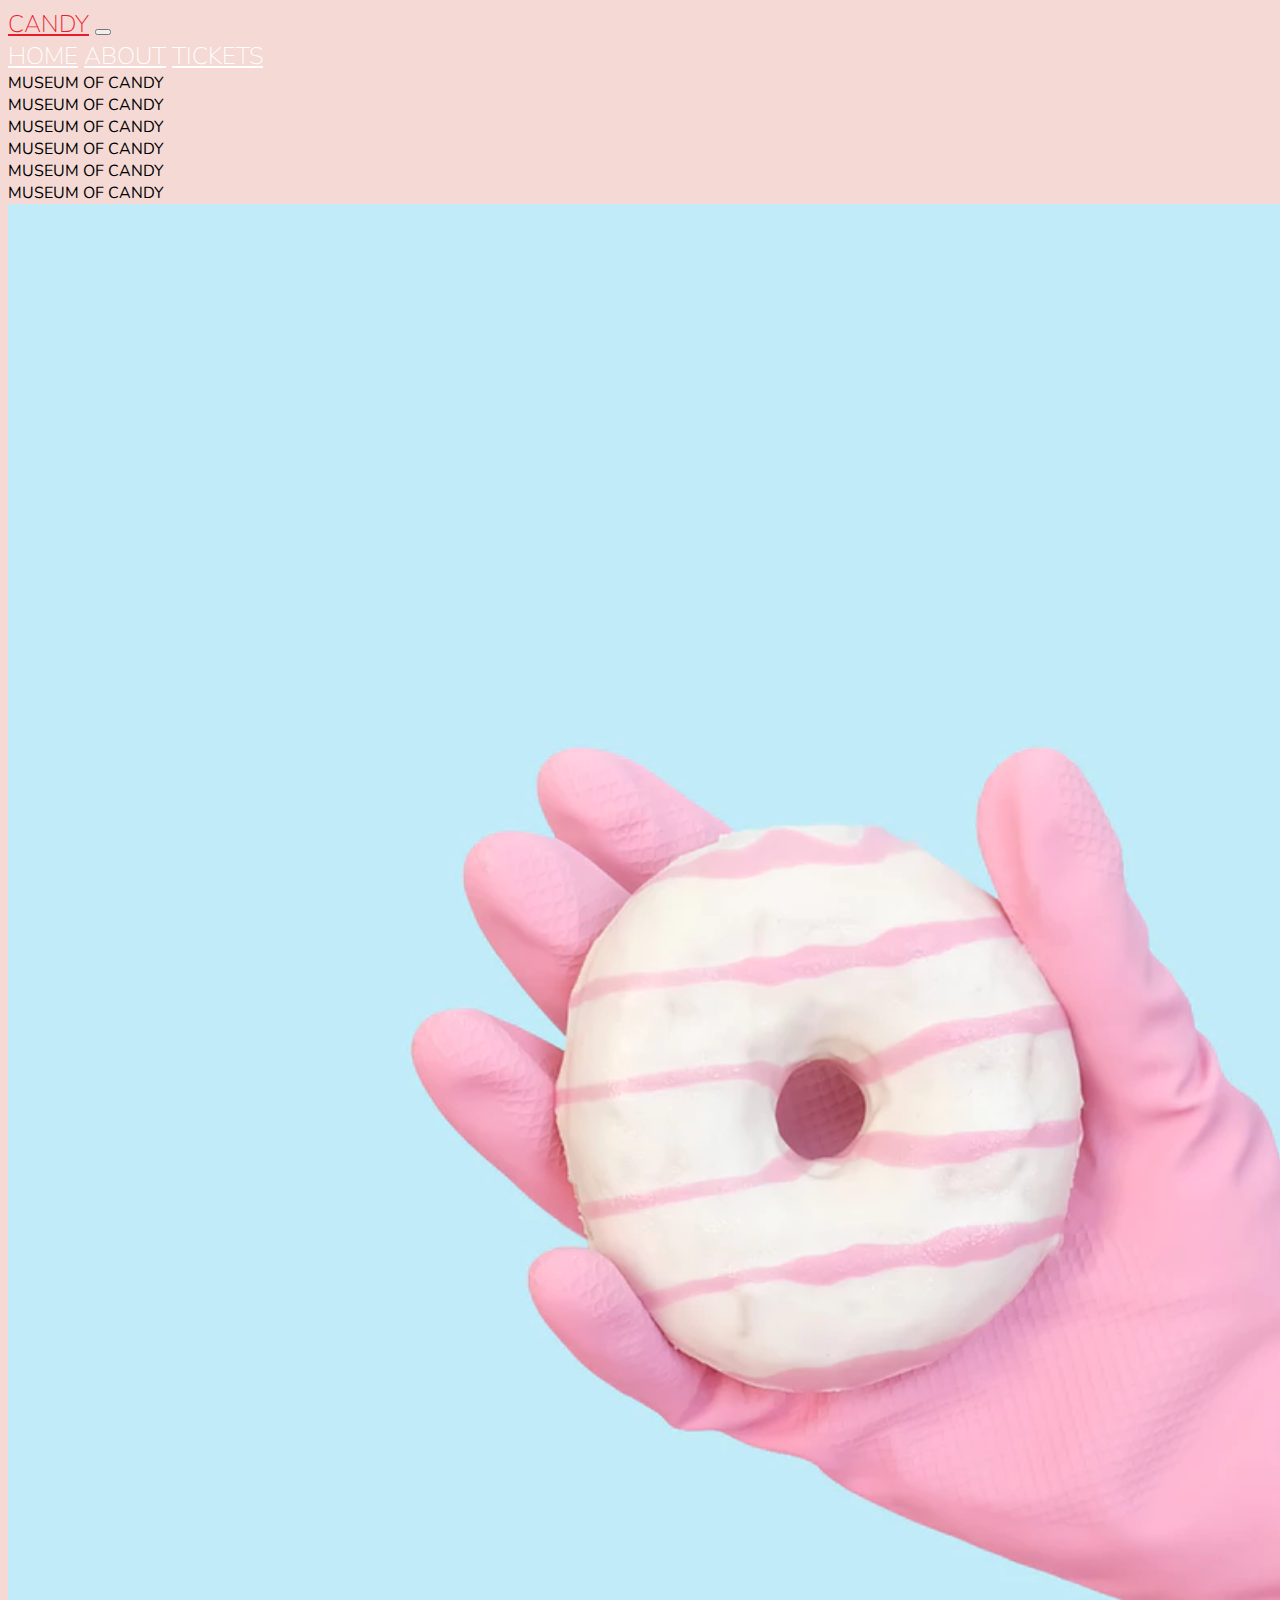
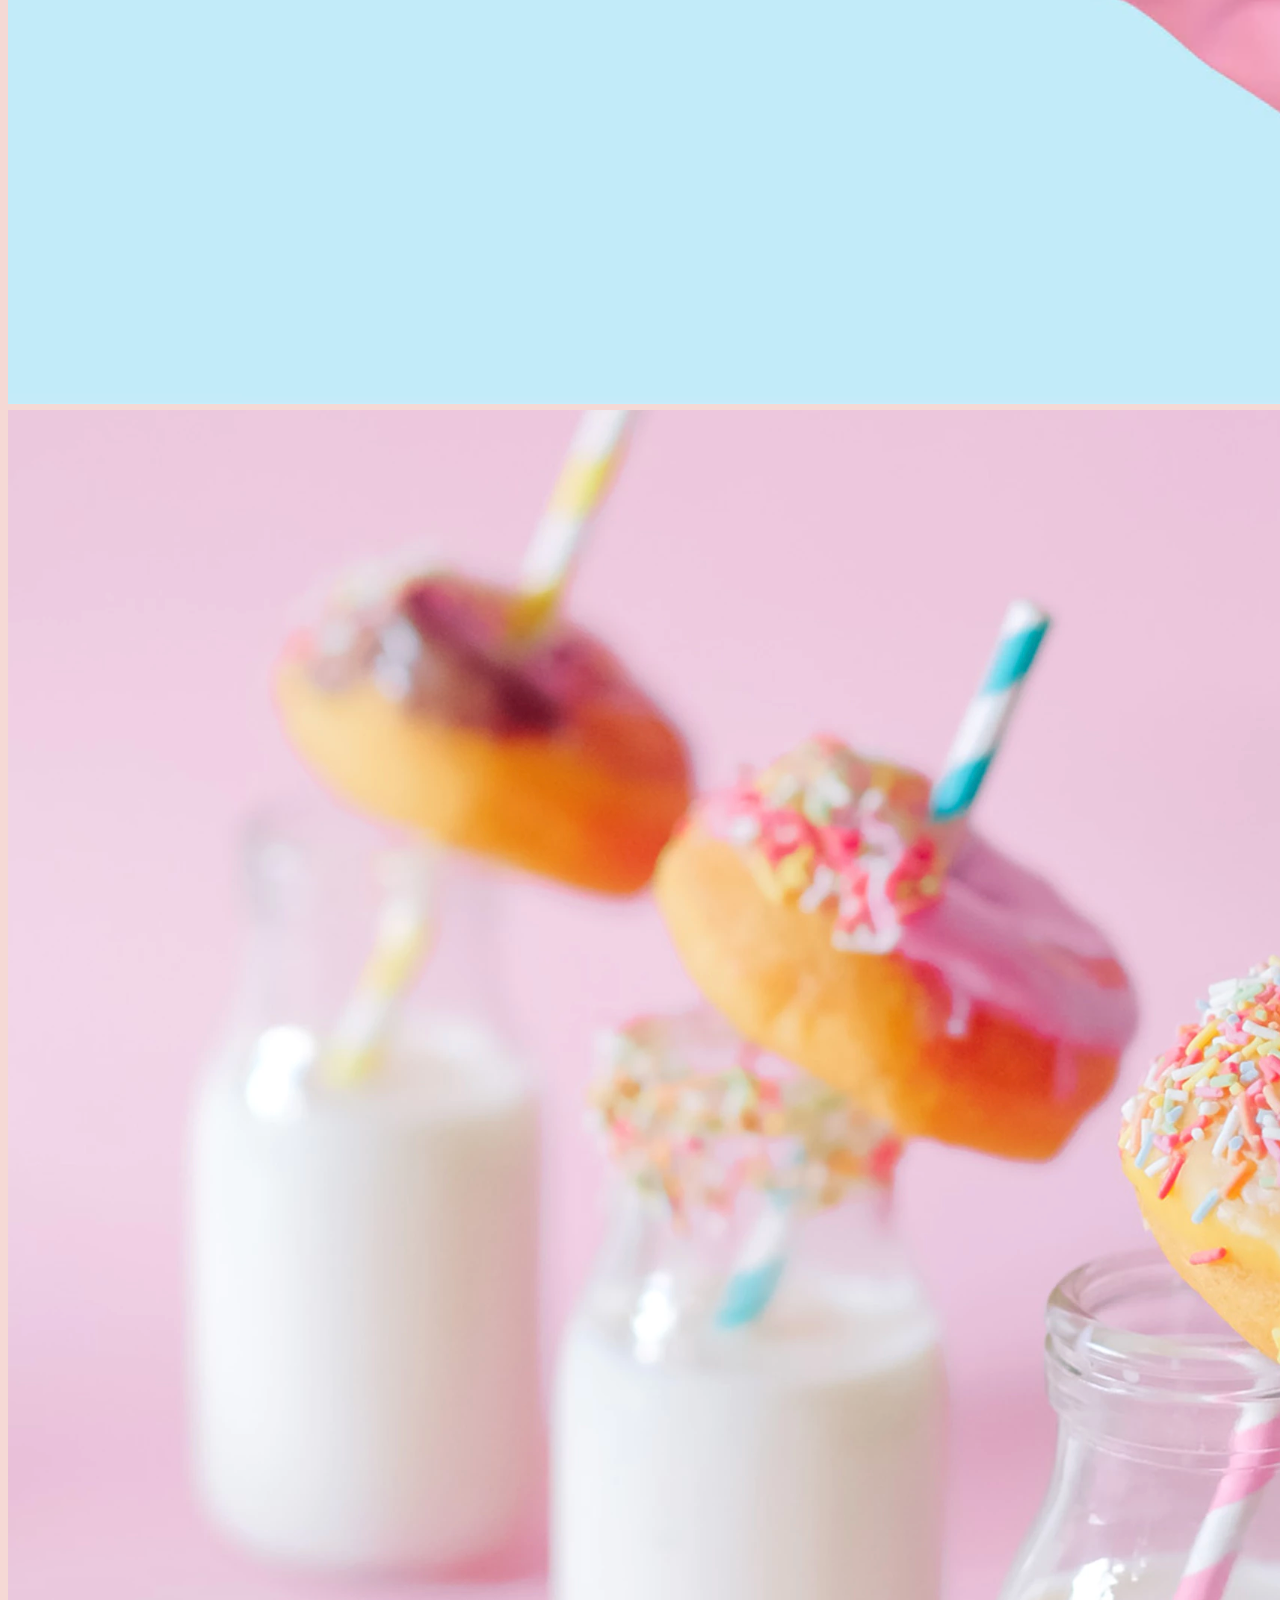
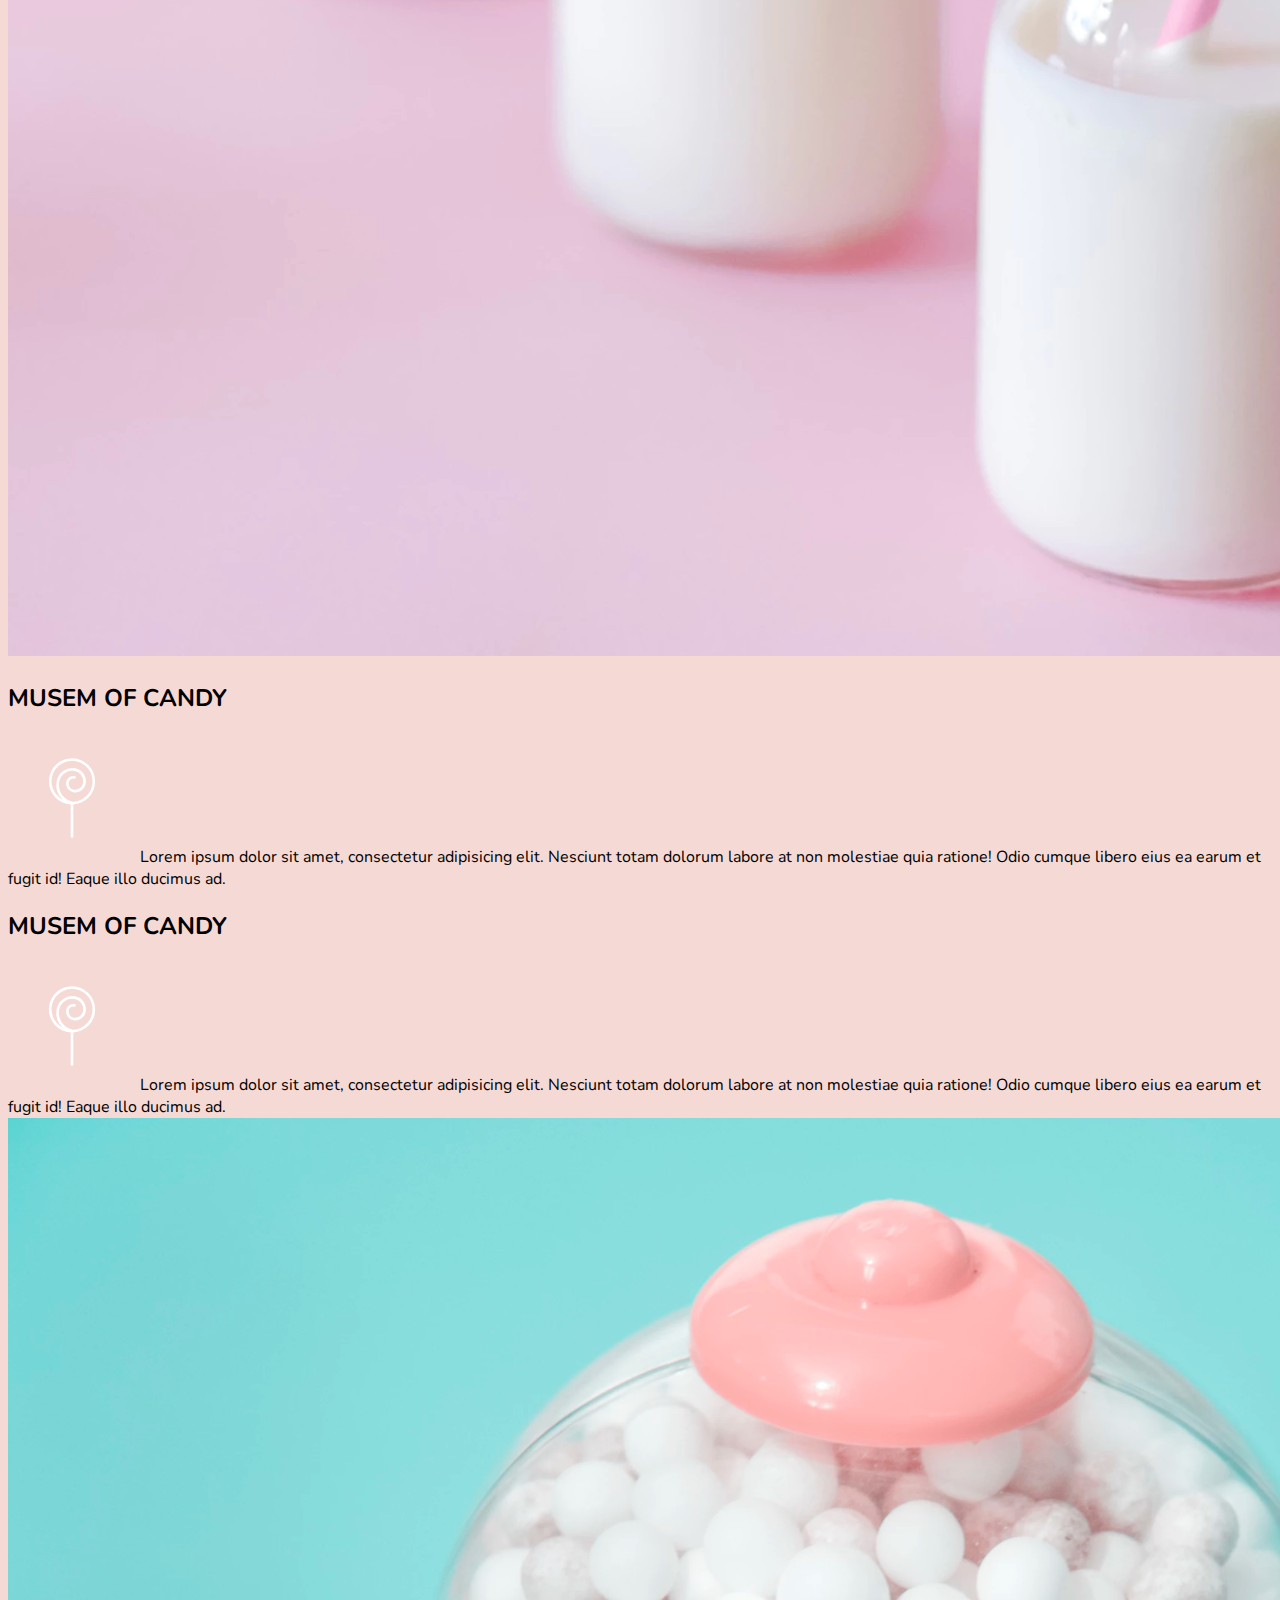
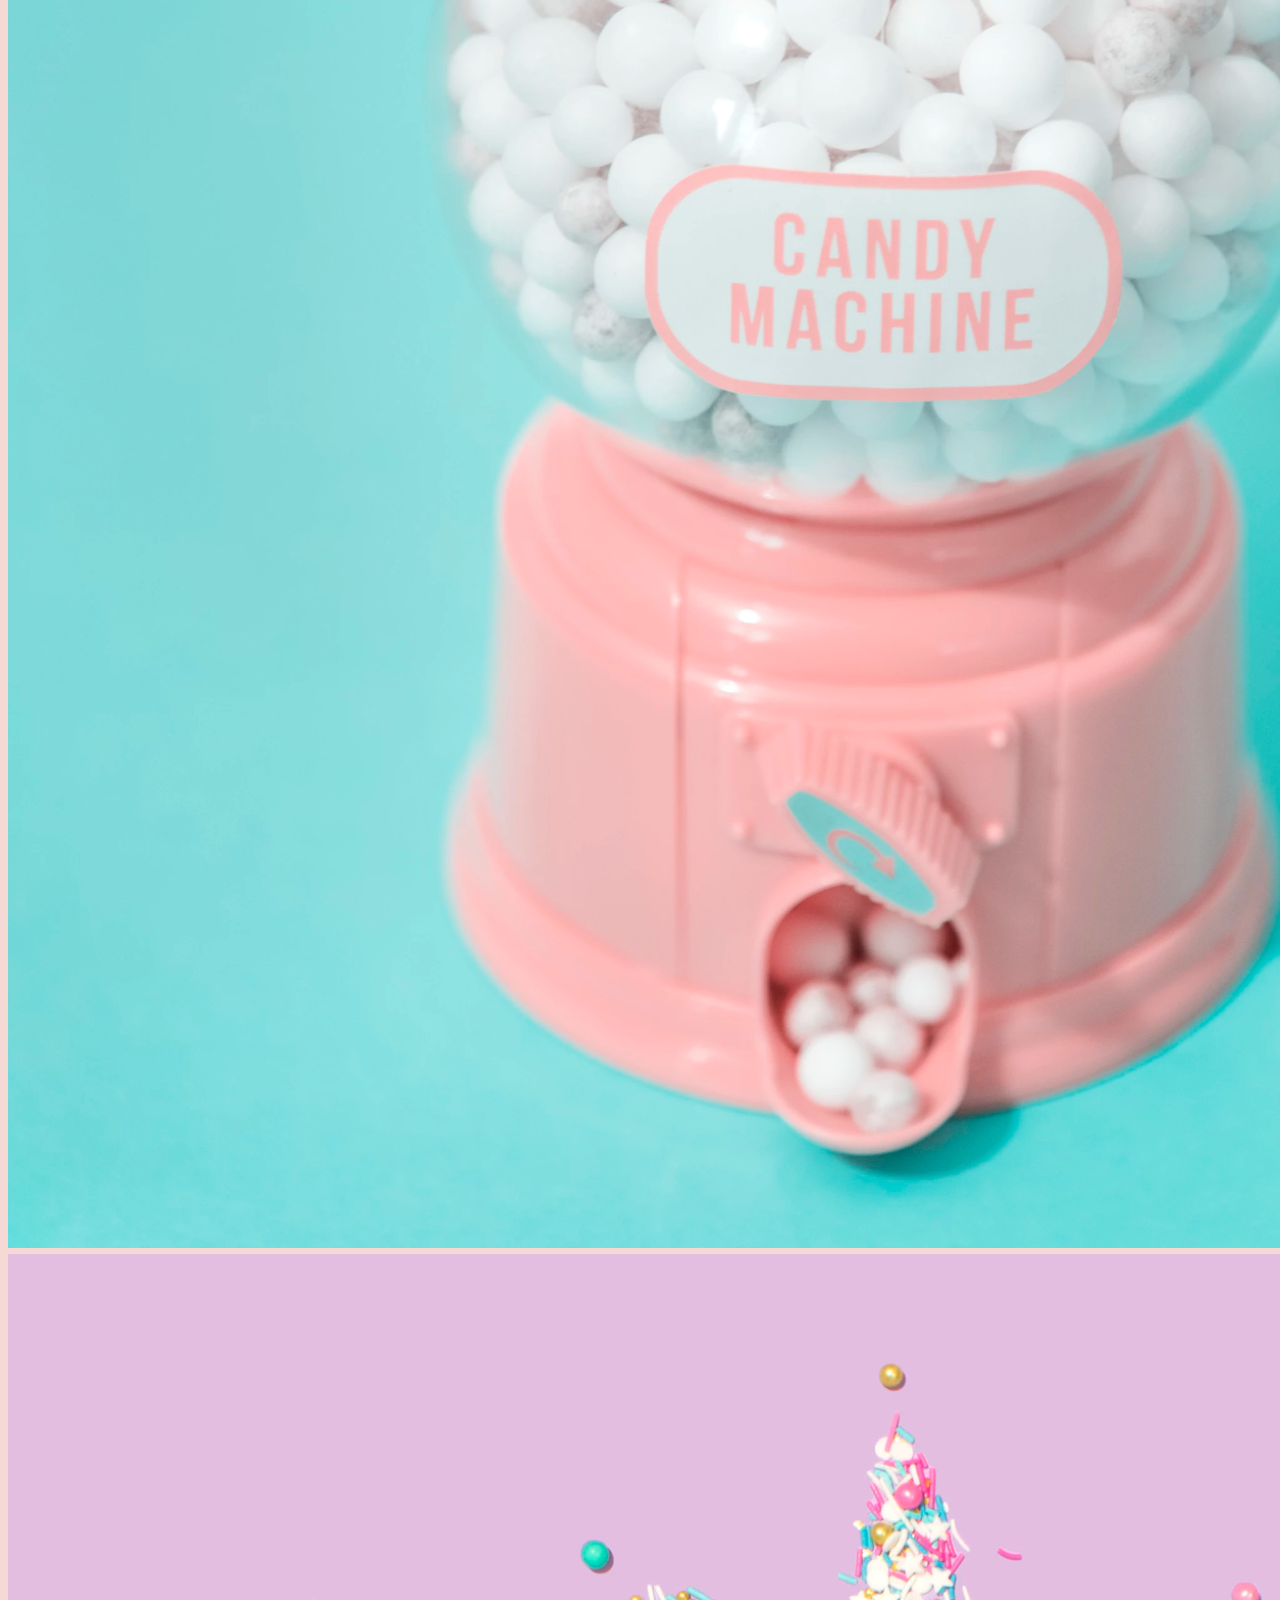
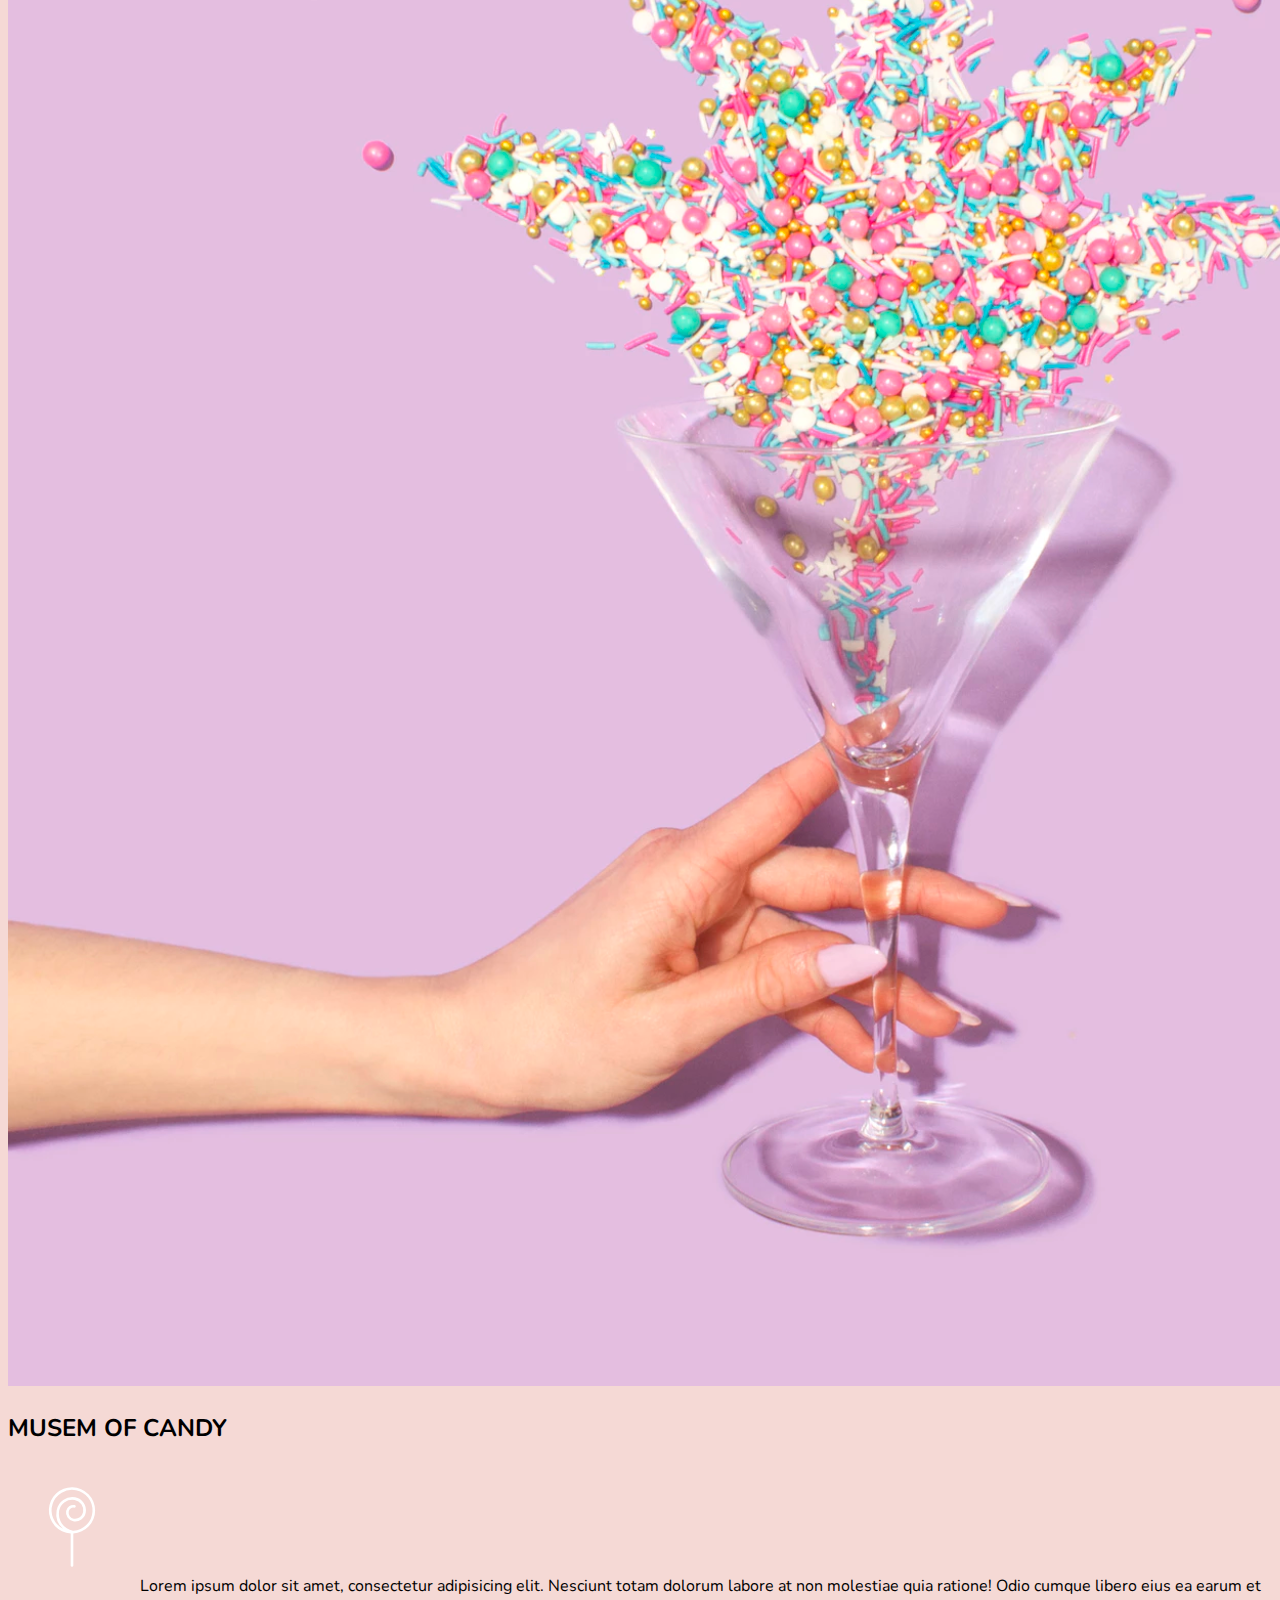
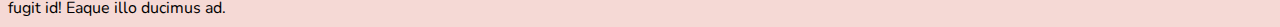
==== CandyGame/index.html @ 2afad216 "Boostrap 5 mini project" ====
<!doctype html>
<html lang="en">
  <head>
    <meta charset="utf-8">
    <meta name="viewport" content="width=device-width, initial-scale=1, shrink-to-fit=no">
    
    <link href="https://fonts.googleapis.com/css?family=Nunito:200,300,400,700" rel="stylesheet">

    <link href="https://cdn.jsdelivr.net/npm/bootstrap@5.0.0-beta1/dist/css/bootstrap.min.css" rel="stylesheet" integrity="sha384-giJF6kkoqNQ00vy+HMDP7azOuL0xtbfIcaT9wjKHr8RbDVddVHyTfAAsrekwKmP1" crossorigin="anonymous">
    
    <link rel="stylesheet" href="app.css">

    <title>Museum of Candy</title>
  </head>
  
  <body>
    <nav id="mainNavbar" class="navbar navbar-expand-md navbar-dark fixed-top py-0">
      <div class="container-fluid">
        <a class="navbar-brand" href="#">CANDY</a>
        <button class="navbar-toggler" type="button" data-bs-toggle="collapse" data-bs-target="#navLinks" aria-label="Toggle Navigation" >
          <span class="navbar-toggler-icon"></span>
        </button>
        <div class="collapse navbar-collapse" id="navLinks">
          <div class="navbar-nav">
            <a class="nav-item nav-link active" aria-current="page" href="#">HOME</a>
            <a class="nav-item nav-link" href="#">ABOUT</a>
            <a class="nav-item nav-link" href="#">TICKETS</a>
          </div>
        </div>
      </div>
    </nav>

    <section class="container-fluid mt-3">
      <div class="row mb-3 align-items-center">
        <div class="col-md-6 border">
          MUSEUM OF CANDY
          <br>
          MUSEUM OF CANDY
          <br>
          MUSEUM OF CANDY
          <br>
          MUSEUM OF CANDY
          <br>
          MUSEUM OF CANDY
          <br>
          MUSEUM OF CANDY
          <br>
        </div>
        <div class="col-md-6">
          <img class="img-fluid" src="imgs/hand2.png" alt="">
        </div>
      </div>

      <div class="row mb-3 align-items-center">
        <div class="col-md-6">
          <img class="img-fluid" src="imgs/milk.png" alt="">
        </div>
        <div class="col-md-6 border">
          <div class="container">
            <div class="row">              
                <h2 class="text-center">MUSEM OF CANDY</h2>
                <img src="imgs/lolli_icon.png" alt="">
                Lorem ipsum dolor sit amet, consectetur adipisicing elit. Nesciunt totam dolorum labore at non molestiae quia ratione! Odio cumque libero eius ea earum et fugit id! Eaque illo ducimus ad.
            </div>
          </div>
        </div>
      </div>

      <div class="row mb-3 align-items-center">
        <div class="col-md-6 border">
          <div class="container">
            <div class="row">              
                <h2 class="text-center">MUSEM OF CANDY</h2>
                <img src="imgs/lolli_icon.png" alt="">
                Lorem ipsum dolor sit amet, consectetur adipisicing elit. Nesciunt totam dolorum labore at non molestiae quia ratione! Odio cumque libero eius ea earum et fugit id! Eaque illo ducimus ad.
            </div>
          </div>
        </div>
        <div class="col-md-6">
          <img class="img-fluid" src="imgs/gumball.png" alt="">
        </div>
      </div>

      <div class="row mb-3 align-items-center">
        <div class="col-md-6">
          <img class="img-fluid" src="imgs/sprinkles.png" alt="">
        </div>
        <div class="col-md-6 border">
          <div class="container">
            <div class="row">              
                <h2 class="text-center">MUSEM OF CANDY</h2>
                <img src="imgs/lolli_icon.png" alt="">
                Lorem ipsum dolor sit amet, consectetur adipisicing elit. Nesciunt totam dolorum labore at non molestiae quia ratione! Odio cumque libero eius ea earum et fugit id! Eaque illo ducimus ad.
            </div>
          </div>
        </div>
      </div>
    </section>

    <script src="https://cdn.jsdelivr.net/npm/bootstrap@5.0.0-beta1/dist/js/bootstrap.bundle.min.js" integrity="sha384-ygbV9kiqUc6oa4msXn9868pTtWMgiQaeYH7/t7LECLbyPA2x65Kgf80OJFdroafW" crossorigin="anonymous"></script>
    
  </body>
</html>
---- CandyGame/app.css ----
body {
  background-color: #f5d9d5;
  font-family: "Nunito", sans-serif;
}

#mainNavbar {
  font-size: 1.5rem;
  font-weight: 100;
}

#mainNavbar .nav-link {
  color: white;
}

#mainNavbar .nav-link:hover {
  color: #ea1c2c;
}

#mainNavbar .navbar-brand {
  color: #ea1c2c;
}
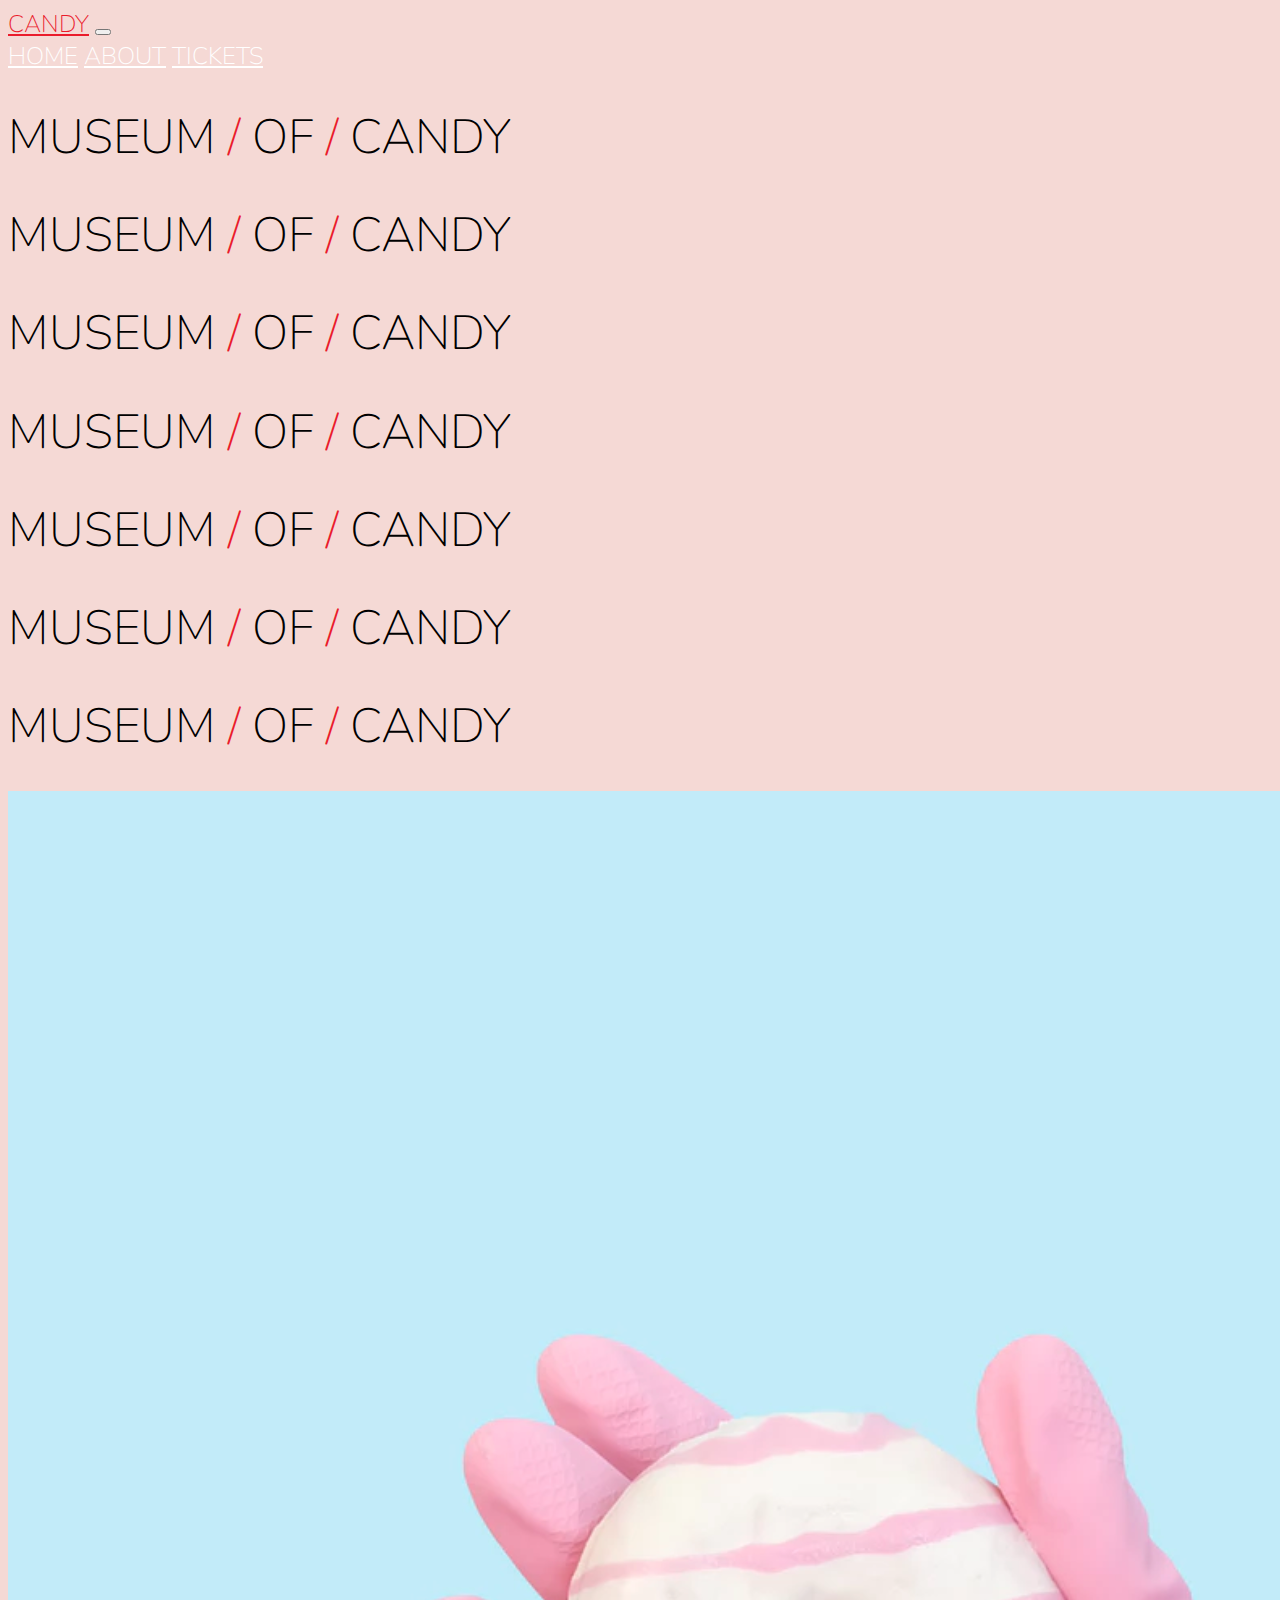
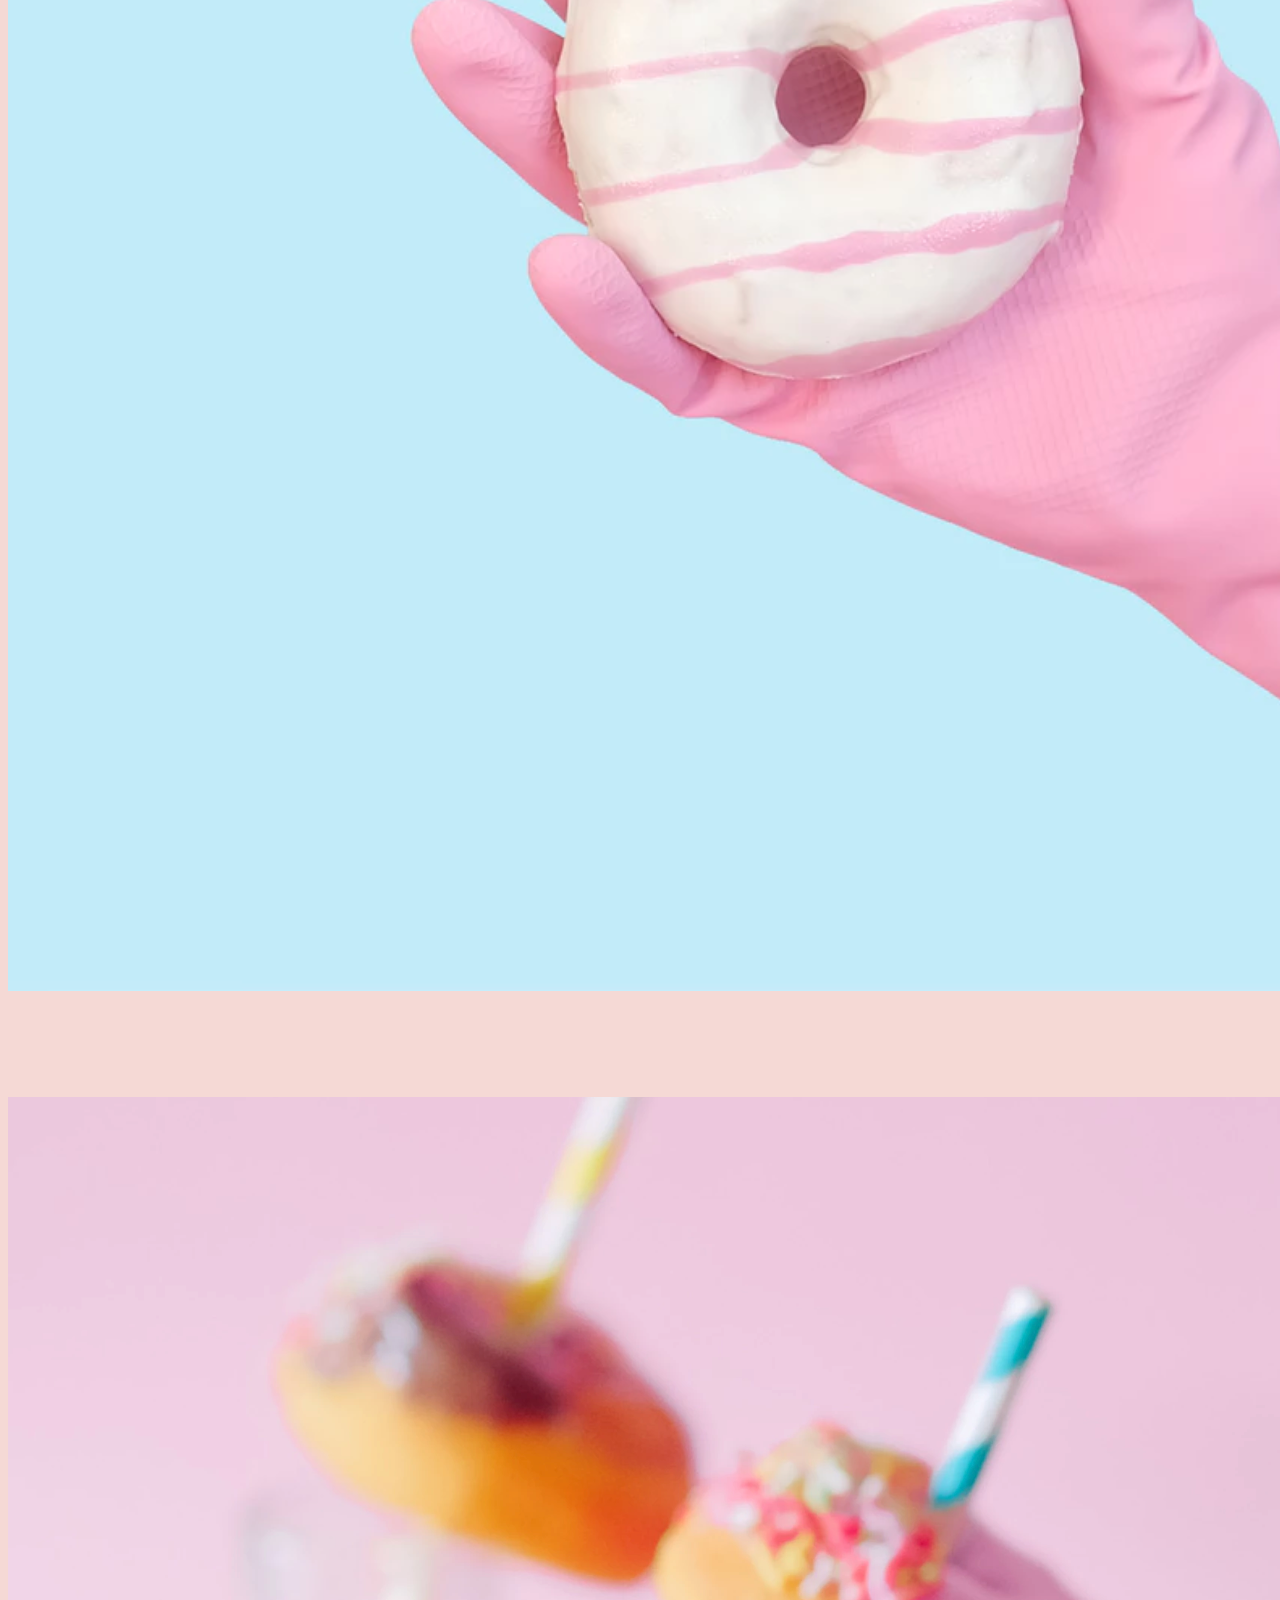
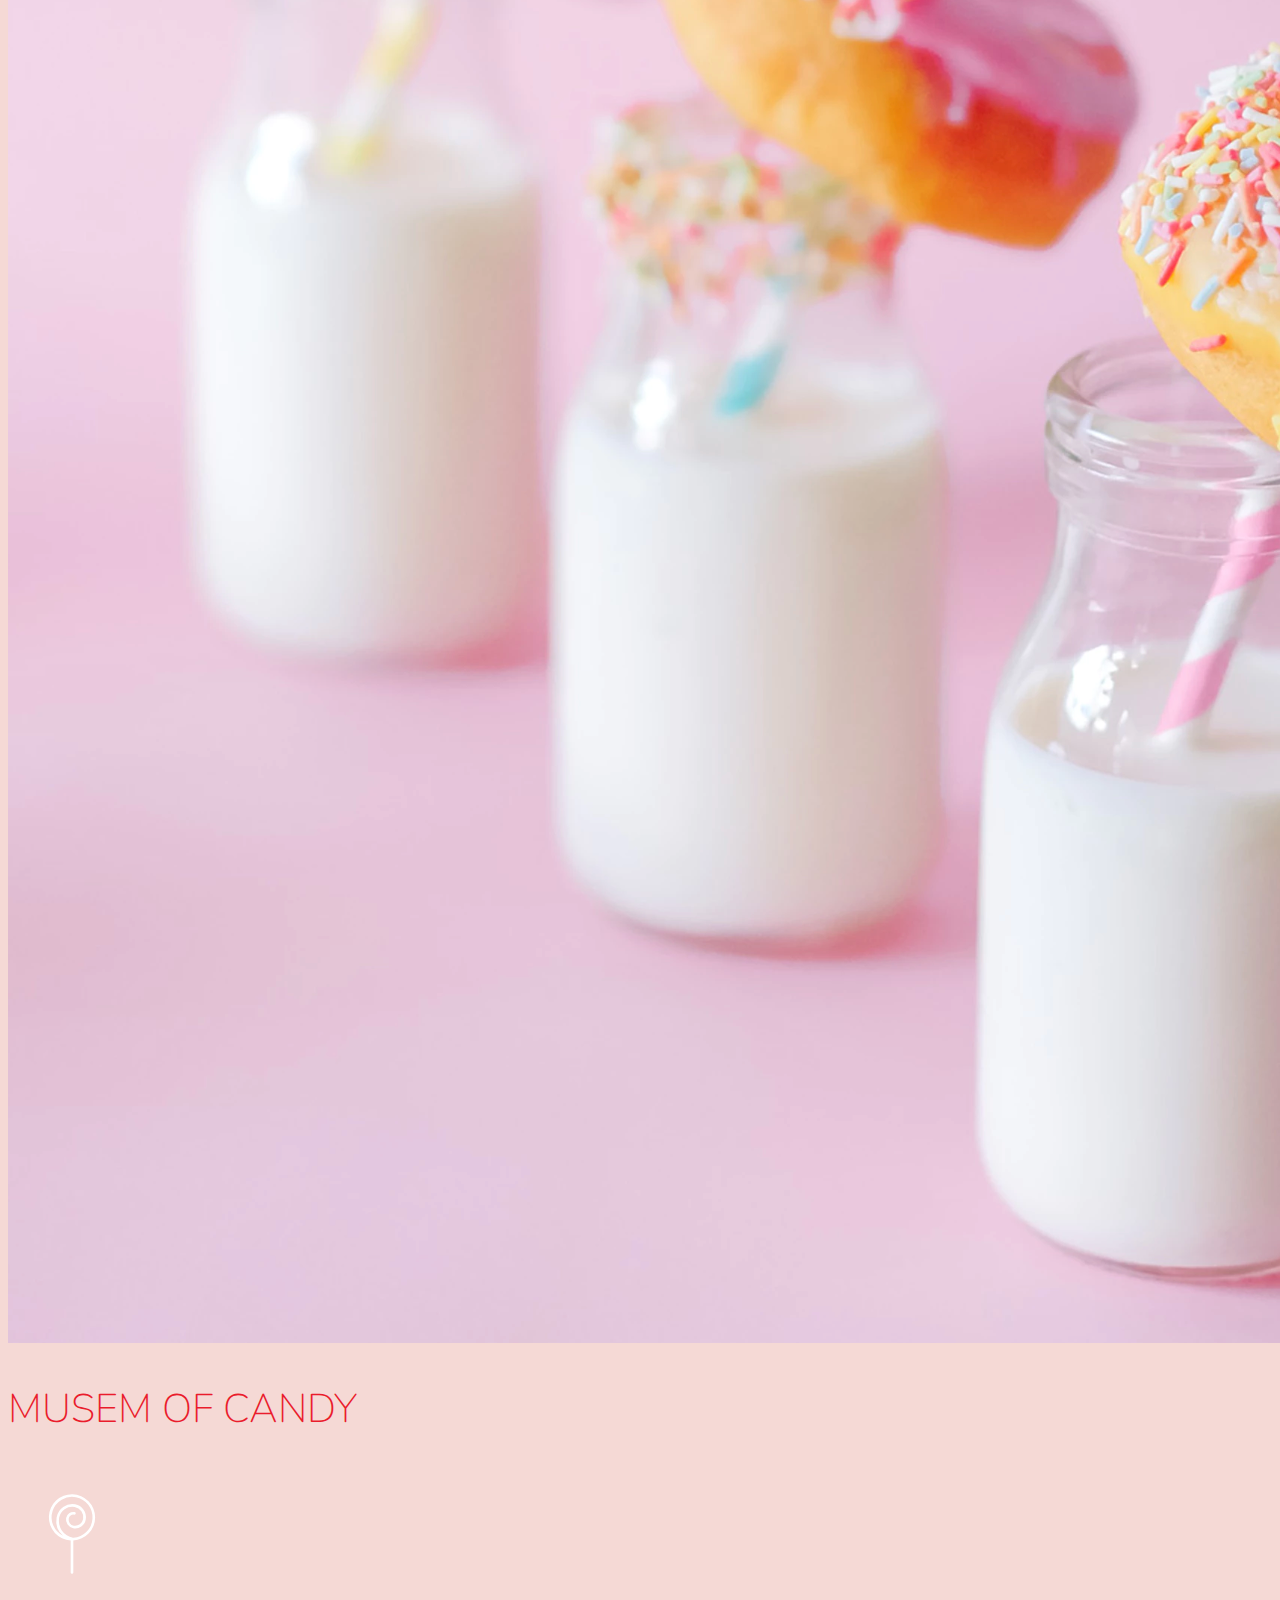
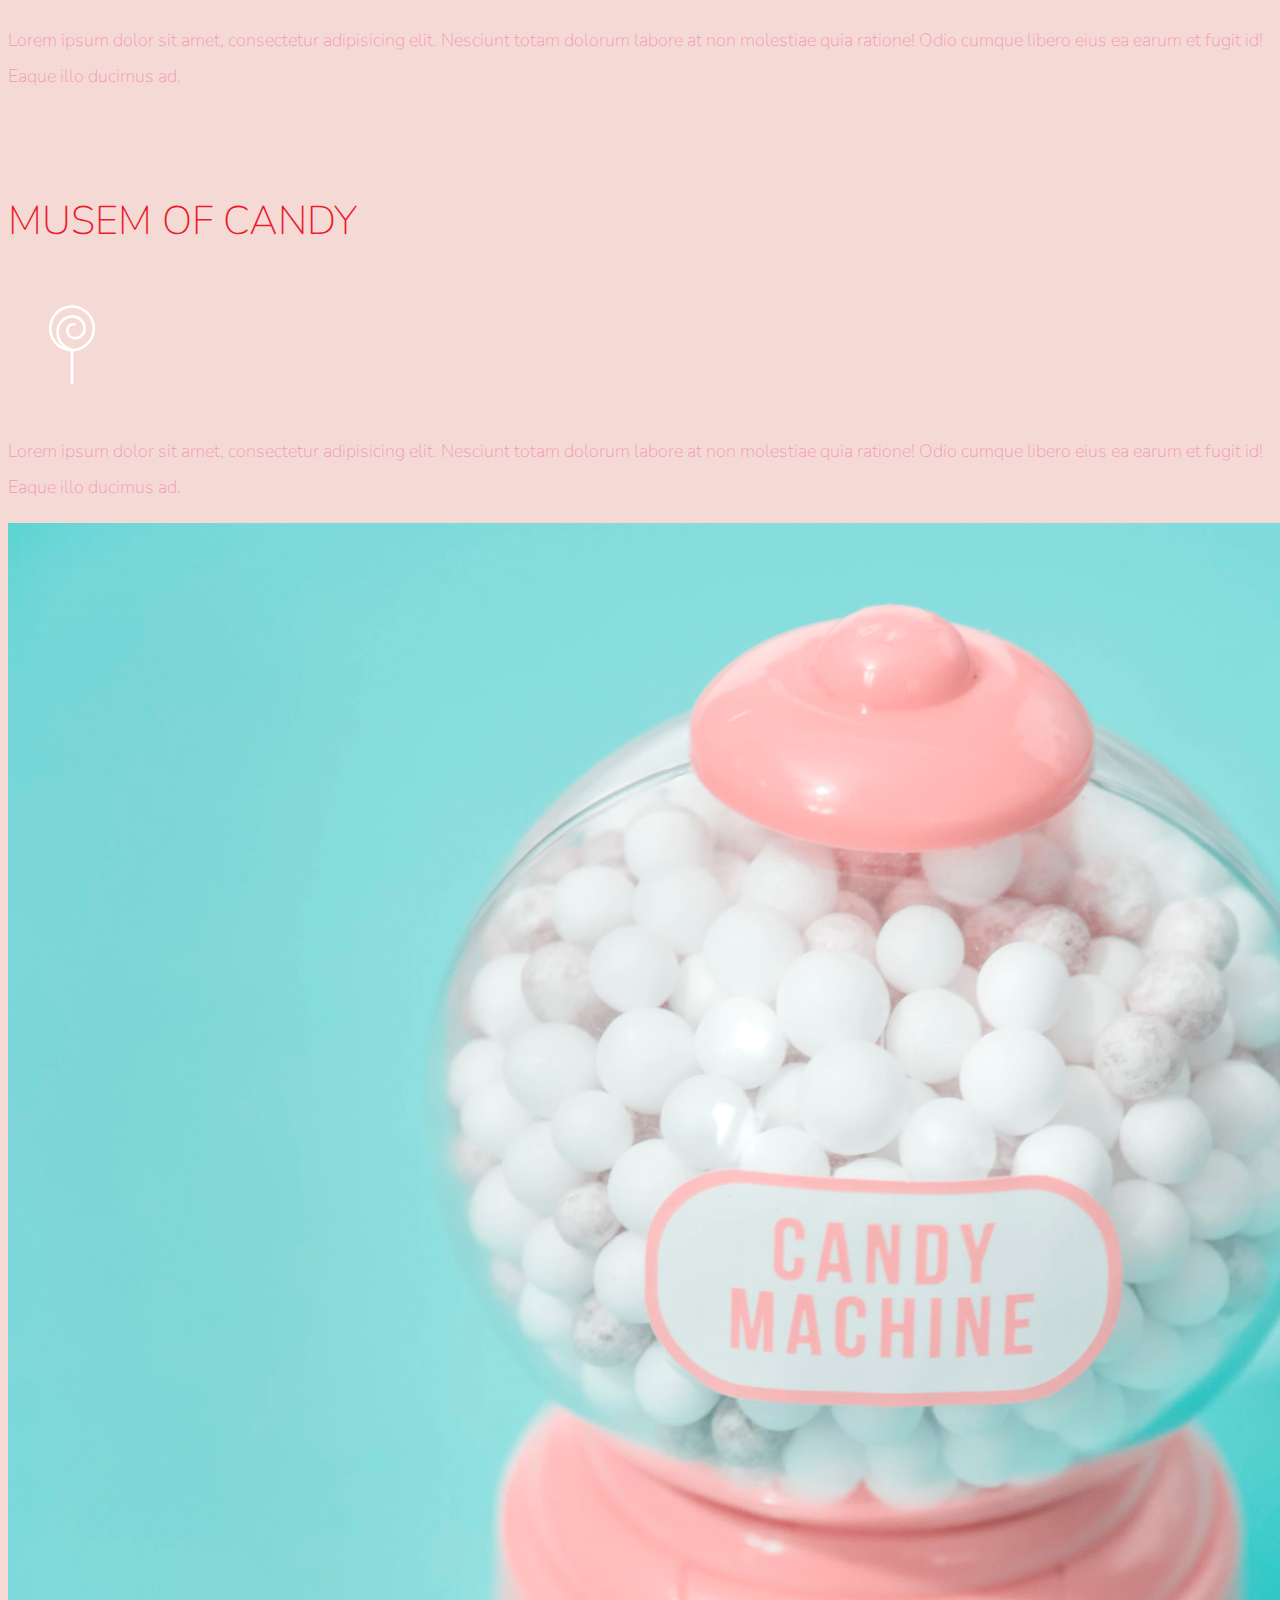
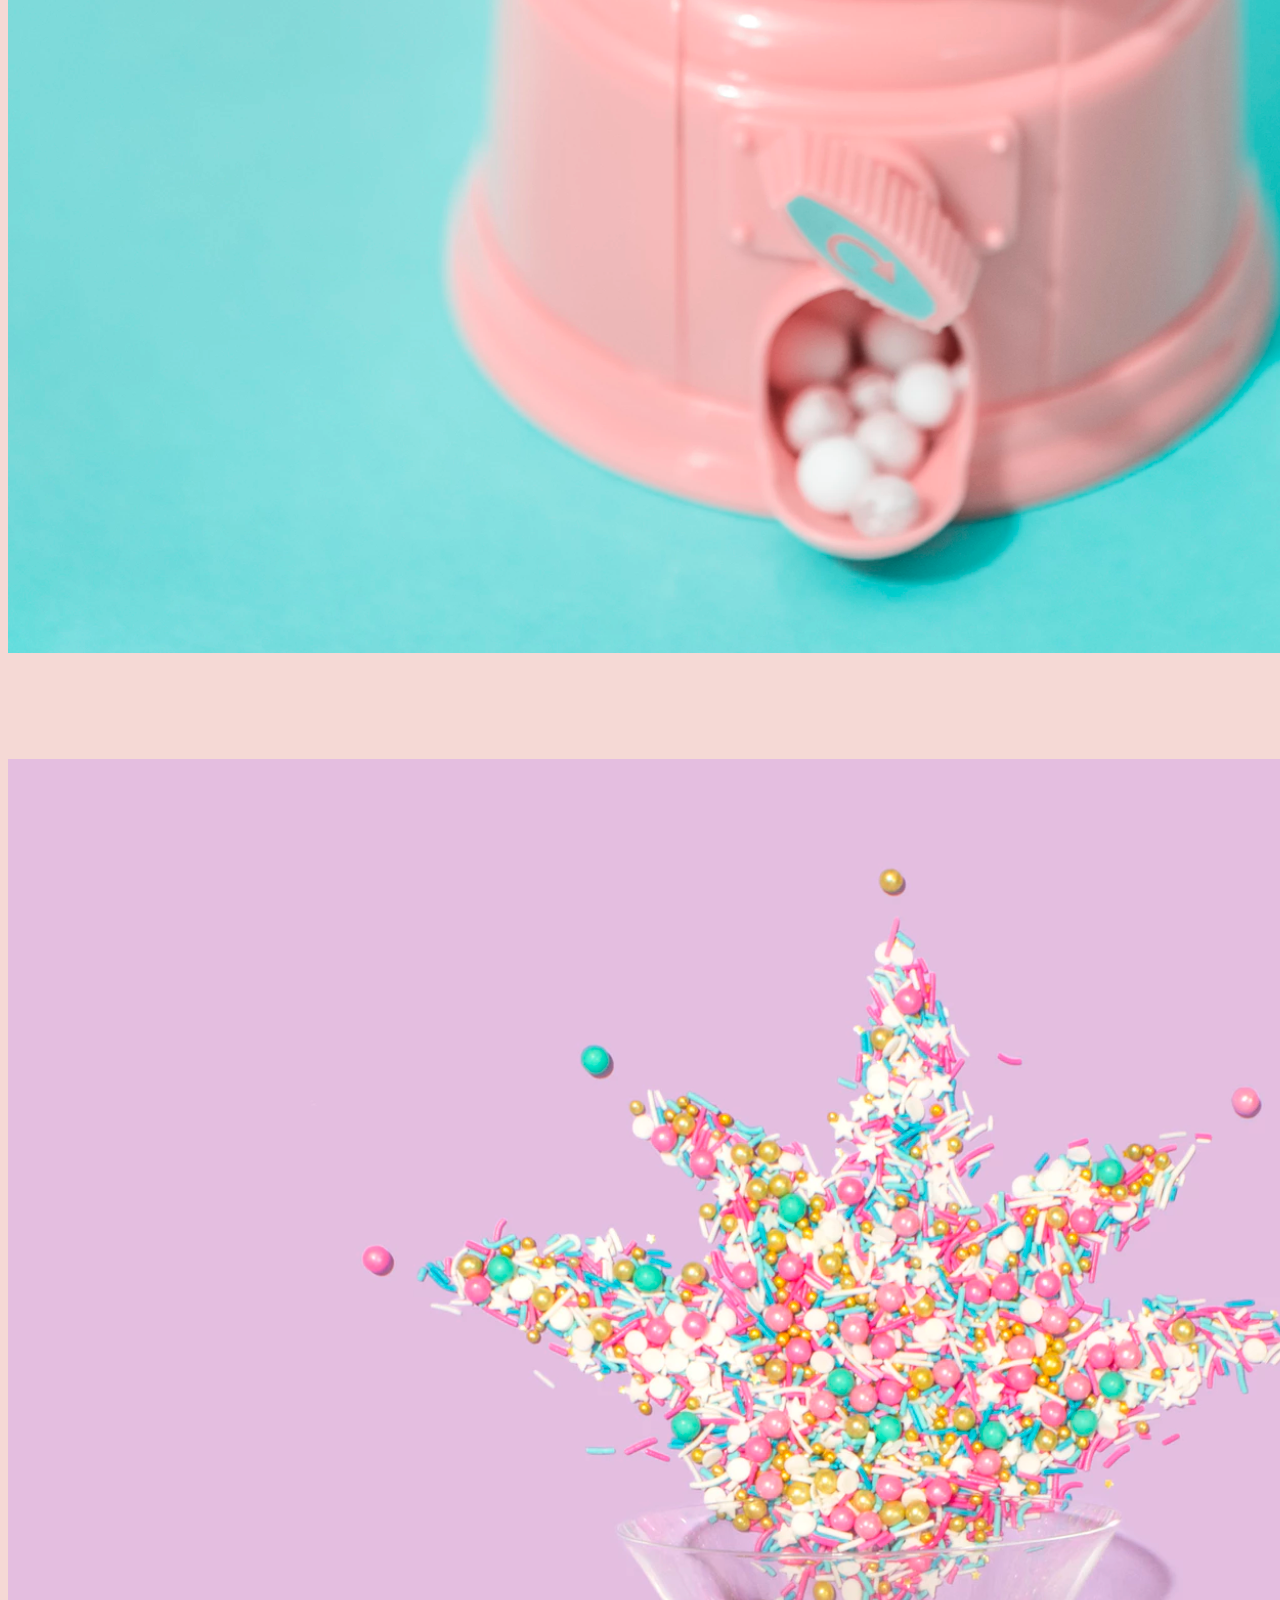
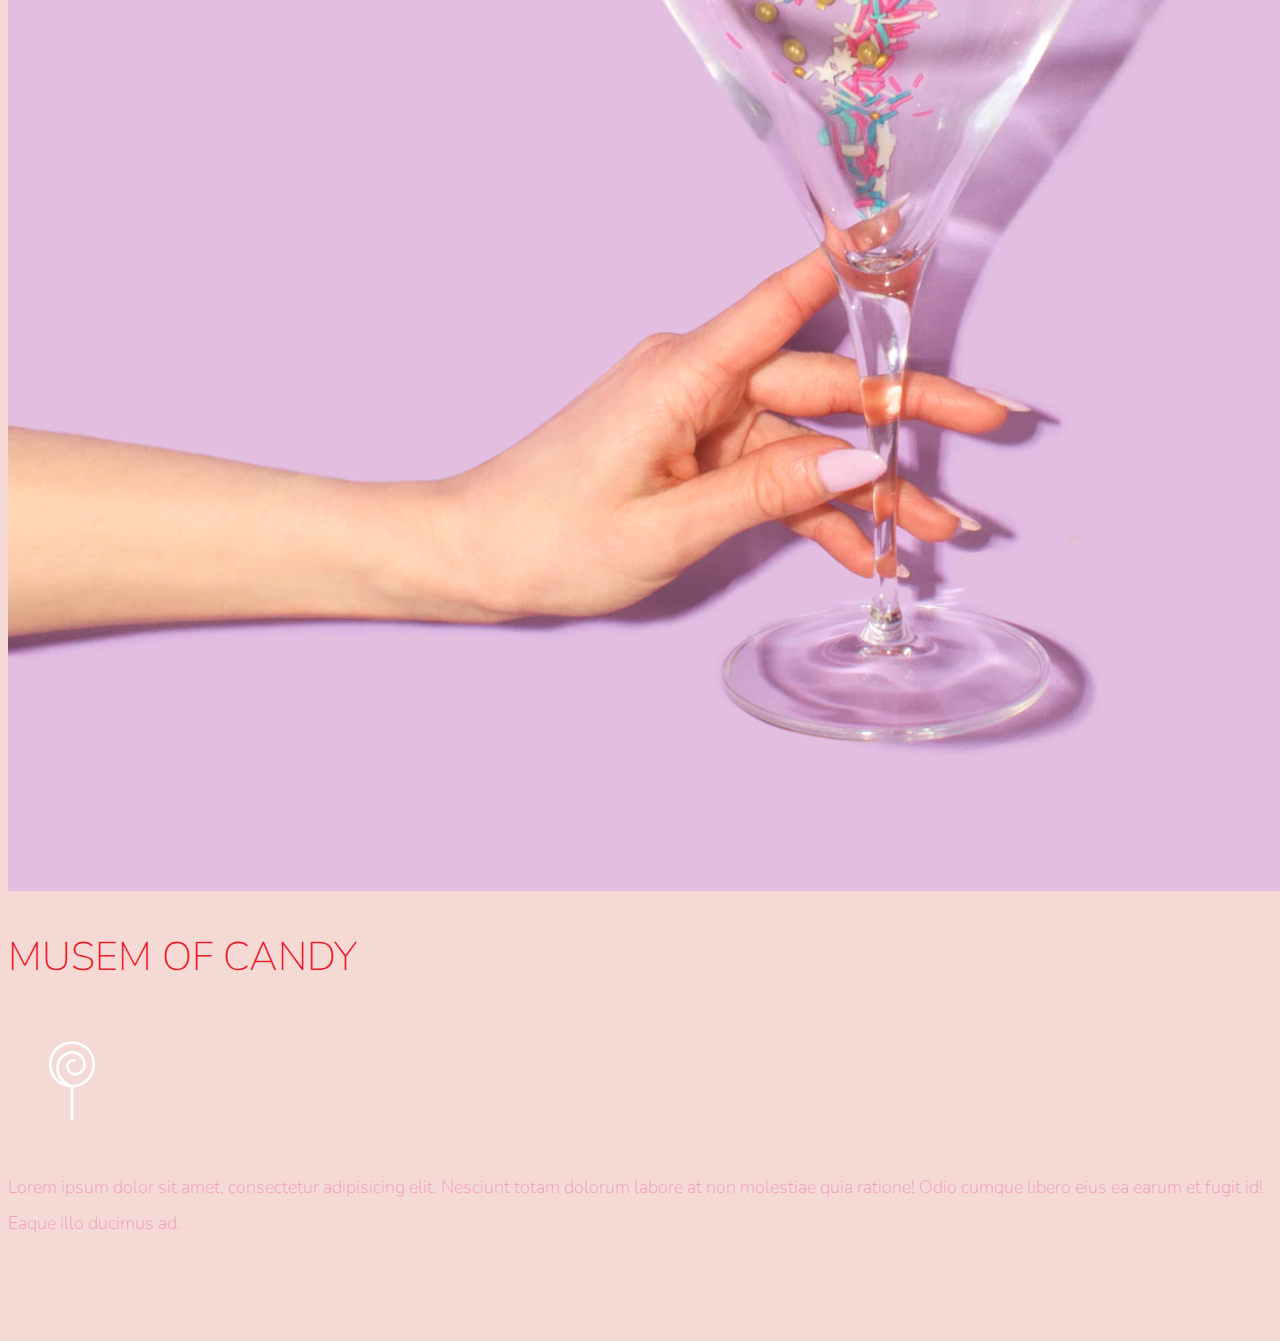
==== commit d7043bba: "Fully responsive landing site" ====
--- a/CandyGame/index.html
+++ b/CandyGame/index.html
@@ -30,74 +30,90 @@
       </div>
     </nav>
 
-    <section class="container-fluid mt-3">
-      <div class="row mb-3 align-items-center">
-        <div class="col-md-6 border">
-          MUSEUM OF CANDY
-          <br>
-          MUSEUM OF CANDY
-          <br>
-          MUSEUM OF CANDY
-          <br>
-          MUSEUM OF CANDY
-          <br>
-          MUSEUM OF CANDY
-          <br>
-          MUSEUM OF CANDY
-          <br>
+    <section class="container-fluid px-0">
+      <div class="row align-items-center">
+        <div class="col-lg-6 border">
+          <div id="headingGroup" class="text-white text-center d-none d-md-block mt-5">
+            <h1 class="">MUSEUM <span>/</span> OF <span>/</span> CANDY</h1>
+            <h1 class="">MUSEUM <span>/</span> OF <span>/</span> CANDY</h1>
+            <h1 class="">MUSEUM <span>/</span> OF <span>/</span> CANDY</h1>
+            <h1 class="">MUSEUM <span>/</span> OF <span>/</span> CANDY</h1>
+            <h1 class="">MUSEUM <span>/</span> OF <span>/</span> CANDY</h1>
+            <h1 class="">MUSEUM <span>/</span> OF <span>/</span> CANDY</h1>
+            <h1 class="">MUSEUM <span>/</span> OF <span>/</span> CANDY</h1>
+          </div>          
         </div>
-        <div class="col-md-6">
+        <div class="col-lg-6">
           <img class="img-fluid" src="imgs/hand2.png" alt="">
-        </div>
-      </div>
-
-      <div class="row mb-3 align-items-center">
-        <div class="col-md-6">
-          <img class="img-fluid" src="imgs/milk.png" alt="">
-        </div>
-        <div class="col-md-6 border">
-          <div class="container">
-            <div class="row">              
-                <h2 class="text-center">MUSEM OF CANDY</h2>
-                <img src="imgs/lolli_icon.png" alt="">
-                Lorem ipsum dolor sit amet, consectetur adipisicing elit. Nesciunt totam dolorum labore at non molestiae quia ratione! Odio cumque libero eius ea earum et fugit id! Eaque illo ducimus ad.
-            </div>
-          </div>
-        </div>
-      </div>
-
-      <div class="row mb-3 align-items-center">
-        <div class="col-md-6 border">
-          <div class="container">
-            <div class="row">              
-                <h2 class="text-center">MUSEM OF CANDY</h2>
-                <img src="imgs/lolli_icon.png" alt="">
-                Lorem ipsum dolor sit amet, consectetur adipisicing elit. Nesciunt totam dolorum labore at non molestiae quia ratione! Odio cumque libero eius ea earum et fugit id! Eaque illo ducimus ad.
-            </div>
-          </div>
-        </div>
-        <div class="col-md-6">
-          <img class="img-fluid" src="imgs/gumball.png" alt="">
-        </div>
-      </div>
-
-      <div class="row mb-3 align-items-center">
-        <div class="col-md-6">
-          <img class="img-fluid" src="imgs/sprinkles.png" alt="">
-        </div>
-        <div class="col-md-6 border">
-          <div class="container">
-            <div class="row">              
-                <h2 class="text-center">MUSEM OF CANDY</h2>
-                <img src="imgs/lolli_icon.png" alt="">
-                Lorem ipsum dolor sit amet, consectetur adipisicing elit. Nesciunt totam dolorum labore at non molestiae quia ratione! Odio cumque libero eius ea earum et fugit id! Eaque illo ducimus ad.
-            </div>
-          </div>
         </div>
       </div>
     </section>
 
+    <section class="container-fluid px-0">
+      <div class="row align-items-center content">
+        <div class="col-lg-6 order-2 order-lg-1">
+          <img class="img-fluid" src="imgs/milk.png" alt="">
+        </div>
+        <div class="col-lg-6 text-center order-1 order-lg-2">          
+            <div class="row justify-content-center">
+              <div class="col-10 col-lg-8 blurb mb-5 mb-md-0">
+                <h2 class="text-center">MUSEM OF CANDY</h2>
+                <img src="imgs/lolli_icon.png" alt="">
+                <p class="lead">Lorem ipsum dolor sit amet, consectetur adipisicing elit. Nesciunt totam dolorum labore at non molestiae quia ratione! Odio cumque libero eius ea earum et fugit id! Eaque illo ducimus ad.</p>
+              </div>              
+            </div>
+          
+        </div>
+      </div>
+    </section>
+
+      <section class="container-fluid px-0">
+
+
+      <div class="row align-items-center content">
+        <div class="col-lg-6 text-center">
+          
+            <div class="row justify-content-center">
+              <div class="col-10 col-lg-8 blurb mb-5 mb-md-0">              
+                <h2 class="text-center">MUSEM OF CANDY</h2>
+                <img src="imgs/lolli_icon.png" alt="">
+                <p>Lorem ipsum dolor sit amet, consectetur adipisicing elit. Nesciunt totam dolorum labore at non molestiae quia ratione! Odio cumque libero eius ea earum et fugit id! Eaque illo ducimus ad.
+                </p>
+              </div>
+              </div>
+          
+        </div>
+        <div class="col-lg-6">
+          <img class="img-fluid" src="imgs/gumball.png" alt="">
+        </div>
+      </div>
+    </section>
+    <section class="container-fluid px-0">
+      <div class="row align-items-center content">
+        <div class="col-lg-6 order-2 order-lg-1">
+          <img class="img-fluid" src="imgs/sprinkles.png" alt="">
+        </div>
+        <div class="col-lg-6 text-center order-1 order-lg-2">          
+            <div class="row justify-content-center">
+              <div class="col-10 col-lg-8 blurb mb-5 mb-md-0">
+                <h2 class="text-center">MUSEM OF CANDY</h2>
+                <img src="imgs/lolli_icon.png" alt="">
+                <p class="lead">Lorem ipsum dolor sit amet, consectetur adipisicing elit. Nesciunt totam dolorum labore at non molestiae quia ratione! Odio cumque libero eius ea earum et fugit id! Eaque illo ducimus ad.</p>
+              </div>              
+            </div>
+          
+        </div>
+      </div>
+    </section>
+    <script src="https://code.jquery.com/jquery-3.5.1.min.js" integrity="sha256-9/aliU8dGd2tb6OSsuzixeV4y/faTqgFtohetphbbj0=" crossorigin="anonymous"></script>
     <script src="https://cdn.jsdelivr.net/npm/bootstrap@5.0.0-beta1/dist/js/bootstrap.bundle.min.js" integrity="sha384-ygbV9kiqUc6oa4msXn9868pTtWMgiQaeYH7/t7LECLbyPA2x65Kgf80OJFdroafW" crossorigin="anonymous"></script>
-    
+    <script>
+      $(function () {
+        $(document).scroll(function(){
+          const $nav = $("#mainNavbar");
+          $nav.toggleClass("scrolled",$(this).scrollTop() > $nav.height());
+        })
+      })
+    </script>
   </body>
 </html>--- a/CandyGame/app.css
+++ b/CandyGame/app.css
@@ -1,6 +1,23 @@
 body {
   background-color: #f5d9d5;
   font-family: "Nunito", sans-serif;
+}
+
+.content {
+  margin-top: 100px;
+  margin-bottom: 100px;
+}
+.blurb h2 {
+  color: #ea1c2c;
+  font-weight: 100;
+  font-size: 2.5rem;
+}
+
+.blurb p {
+  color: #f498b8;
+  font-weight: 100;
+  font-size: 1.125rem;
+  line-height: 2;
 }
 
 #mainNavbar {
@@ -19,3 +36,24 @@
 #mainNavbar .navbar-brand {
   color: #ea1c2c;
 }
+
+#headingGroup span {
+  color: #ea1c2c;
+}
+
+#headingGroup h1 {
+  font-weight: 100;
+  font-size: 3rem;
+}
+
+.navbar.scrolled {
+  background: rgb(222, 192, 222);
+  transition: background 400ms;
+}
+
+@media (max-width: 1200px) {
+  #headingGroup h1 {
+    font-weight: 100;
+    font-size: 3rem;
+  }
+}
